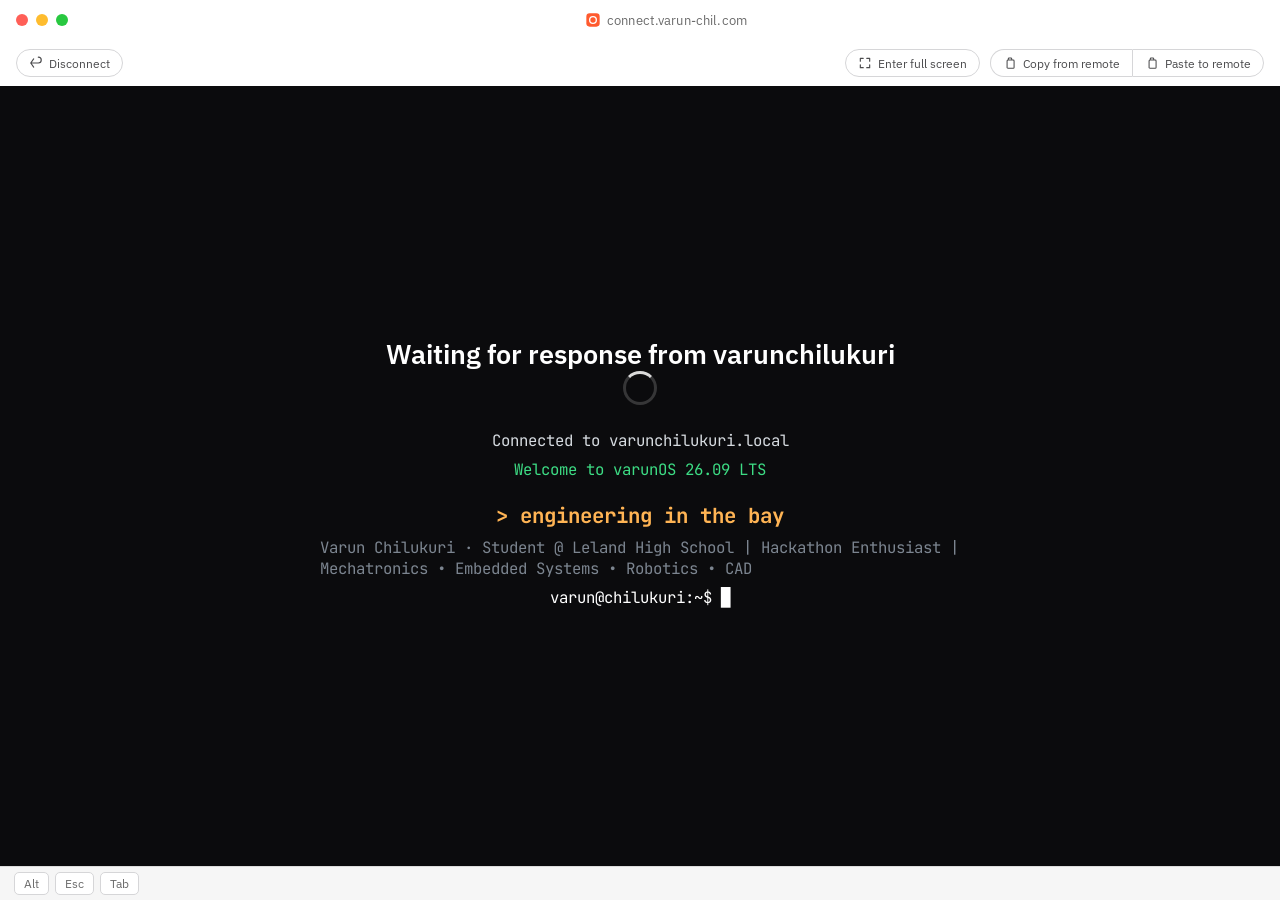
==== desktop/index.html @ 83b7037f "Scroll redesign: graphite + copper manual layout, spring-dot name field, heatmap, socials Keeps the " ====
<!DOCTYPE html>
<html lang="en">
<head>
<meta charset="UTF-8">
<meta name="viewport" content="width=device-width, initial-scale=1.0">
<title>Varun Chilukuri, Robotics &amp; Mechatronics Engineer</title>
<meta name="description" content="Varun Chilukuri is a student engineer at Leland High School and co-founder of Fetch, a 1st-place-winning mecanum robotics platform. Robotic arms, search-and-rescue hardware, and mechatronic systems built from scratch.">
<meta name="author" content="Varun Chilukuri">
<meta name="keywords" content="Varun Chilukuri, robotics, mechatronics, embedded systems, Fetch robot, Leland High School, hackathon, CAD, 3D printing">

<!-- Open Graph / social preview cards -->
<meta property="og:type" content="profile">
<meta property="og:title" content="Varun Chilukuri, Robotics & Mechatronics Engineer">
<meta property="og:description" content="Student engineer building robotic arms, search-and-rescue hardware, and mechatronic systems from scratch. Co-founder of Fetch, 1st Place Overall at CSI Hacks.">
<meta property="og:image" content="../images/fetch-1.jpg">
<meta name="twitter:card" content="summary_large_image">
<meta name="twitter:title" content="Varun Chilukuri, Robotics & Mechatronics Engineer">
<meta name="twitter:description" content="Student engineer building robotic arms, search-and-rescue hardware, and mechatronic systems from scratch.">
<meta name="twitter:image" content="../images/fetch-1.jpg">

<link rel="icon" type="image/png" sizes="32x32" href="../images/favicon-32.png">
<link rel="icon" type="image/png" sizes="512x512" href="../images/favicon-512.png">
<link rel="apple-touch-icon" sizes="180x180" href="../images/apple-touch-icon.png">
<link rel="preconnect" href="https://fonts.googleapis.com">
<link rel="preconnect" href="https://fonts.gstatic.com" crossorigin>
<link href="https://fonts.googleapis.com/css2?family=IBM+Plex+Sans:ital,wght@0,400;0,500;0,600;0,700;1,400&family=JetBrains+Mono:ital,wght@0,400;0,500;0,700;1,400&display=swap" rel="stylesheet">
<link rel="stylesheet" href="desktop.css?v=1">

<script type="application/ld+json">
{
  "@context": "https://schema.org",
  "@type": "Person",
  "name": "Varun Chilukuri",
  "alternateName": "vrun-systems26",
  "description": "Student engineer specializing in robotics, mechatronics, embedded systems, and 3D printing. Co-founder & Hardware Lead of Fetch, 1st Place Overall at CSI Hacks.",
  "affiliation": {
    "@type": "EducationalOrganization",
    "name": "Leland High School"
  },
  "jobTitle": "Student Engineer",
  "knowsAbout": ["Robotics", "Mechatronics", "Embedded Systems", "CAD", "3D Printing", "Electronics"],
  "address": {
    "@type": "PostalAddress",
    "addressLocality": "San Jose",
    "addressRegion": "CA",
    "addressCountry": "US"
  },
  "sameAs": [
    "https://github.com/vrun-systems26",
    "https://www.linkedin.com/in/varunchilukuri26/",
    "https://devpost.com/varunchilukuri7"
  ]
}
</script>
</head>
<body>

<!-- ============ BOOT: SCREEN-SHARE CONNECT SEQUENCE ============ -->
<div class="boot-screen" id="bootScreen" role="status" aria-live="polite">
  <div class="boot-chrome">
    <div class="boot-chrome-row">
      <span class="boot-traffic"><i class="boot-dot boot-dot-r"></i><i class="boot-dot boot-dot-y"></i><i class="boot-dot boot-dot-g"></i></span>
      <span class="boot-url"><svg class="boot-url-icon" viewBox="0 0 24 24" aria-hidden="true"><rect x="2" y="2" width="20" height="20" rx="5"></rect><circle cx="12" cy="12" r="5" fill="none" stroke="#fff" stroke-width="2"></circle></svg>connect.varun-chil.com</span>
    </div>
    <div class="boot-chrome-row boot-toolbar">
      <button type="button" class="boot-pill" tabindex="-1"><svg viewBox="0 0 24 24" aria-hidden="true"><path d="M8 5L3 12l5 7M3 12h13a5 5 0 000-10" fill="none" stroke-width="2" stroke-linecap="round" stroke-linejoin="round"></path></svg>Disconnect</button>
      <span class="boot-toolbar-spacer"></span>
      <button type="button" class="boot-pill" tabindex="-1"><svg viewBox="0 0 24 24" aria-hidden="true"><path d="M4 9V4h5M20 9V4h-5M4 15v5h5M20 15v5h-5" fill="none" stroke-width="2" stroke-linecap="round" stroke-linejoin="round"></path></svg>Enter full screen</button>
      <span class="boot-pill-group">
        <button type="button" class="boot-pill boot-pill-l" tabindex="-1"><svg viewBox="0 0 24 24" aria-hidden="true"><rect x="7" y="7" width="12" height="14" rx="1.5" fill="none" stroke-width="1.8"></rect><path d="M9 7V5a1.5 1.5 0 011.5-1.5h3A1.5 1.5 0 0115 5v2" fill="none" stroke-width="1.8"></path></svg>Copy from remote</button>
        <button type="button" class="boot-pill boot-pill-r" tabindex="-1"><svg viewBox="0 0 24 24" aria-hidden="true"><rect x="7" y="7" width="12" height="14" rx="1.5" fill="none" stroke-width="1.8"></rect><path d="M9 7V5a1.5 1.5 0 011.5-1.5h3A1.5 1.5 0 0115 5v2" fill="none" stroke-width="1.8"></path></svg>Paste to remote</button>
      </span>
    </div>
  </div>
  <div class="boot-body">
    <div class="boot-phase" id="bootPhase1">
      <p class="boot-waiting">Waiting for response from <span class="boot-host">varunchilukuri</span></p>
      <div class="boot-spinner" aria-hidden="true"></div>
    </div>
    <div class="boot-phase boot-motd" id="bootPhase2" hidden>
      <p class="motd-line">Connected to <span class="motd-host">varunchilukuri.local</span></p>
      <p class="motd-line">Welcome to <span class="motd-os">varunOS</span> 26.09 LTS</p>
      <p class="motd-line motd-gap">&gt; engineering in the bay</p>
      <p class="motd-line motd-byline">Varun Chilukuri &middot; Student @ Leland High School | Hackathon Enthusiast | Mechatronics &bull; Embedded Systems &bull; Robotics &bull; CAD</p>
      <p class="motd-line motd-cursor">varun@chilukuri:~$ <span class="motd-caret">&#9608;</span></p>
    </div>
  </div>
  <div class="boot-keybar" aria-hidden="true">
    <span class="boot-key">Alt</span><span class="boot-key">Esc</span><span class="boot-key">Tab</span>
  </div>
</div>

<svg width="0" height="0" style="position:absolute" aria-hidden="true">
  <defs>
    <linearGradient id="gradFolder" x1="0" y1="0" x2="0" y2="1">
      <stop offset="0" stop-color="#ffe27a"/>
      <stop offset="1" stop-color="#f6ac33"/>
    </linearGradient>
    <linearGradient id="gradFolderTab" x1="0" y1="0" x2="0" y2="1">
      <stop offset="0" stop-color="#ffce5c"/>
      <stop offset="1" stop-color="#e8a324"/>
    </linearGradient>
    <linearGradient id="gradFile" x1="0" y1="0" x2="0" y2="1">
      <stop offset="0" stop-color="#ffffff"/>
      <stop offset="1" stop-color="#dfe3e7"/>
    </linearGradient>
    <linearGradient id="gradTerm" x1="0" y1="0" x2="0" y2="1">
      <stop offset="0" stop-color="#3a3f47"/>
      <stop offset="1" stop-color="#181b20"/>
    </linearGradient>
    <linearGradient id="gradTrash" x1="0" y1="0" x2="0" y2="1">
      <stop offset="0" stop-color="#79c4ff"/>
      <stop offset="1" stop-color="#2f86d6"/>
    </linearGradient>
  </defs>
</svg>

<!-- ============ DESKTOP ============ -->
<div class="desktop" id="desktop" aria-hidden="true">
  <div class="wallpaper" aria-hidden="true">
    <div class="wp-sky"></div>
    <svg class="wp-skyline" viewBox="0 0 1600 400" preserveAspectRatio="xMidYMax slice" aria-hidden="true">
      <polygon points="0,400 0,300 40,300 40,260 70,260 70,310 120,310 120,240 150,240 150,300 200,300 200,220 240,220 240,290 300,290 300,180 260,180 260,140 300,140 300,120 340,120 340,180 380,180 380,300 430,300 430,250 470,250 470,300 520,300 520,200 560,200 560,300 620,300 620,160 650,160 650,120 680,120 680,160 710,160 710,300 760,300 760,270 800,270 800,300 850,300 850,150 880,150 880,110 910,110 910,150 940,150 940,300 1000,300 1000,240 1040,240 1040,300 1090,300 1090,190 1130,190 1130,300 1180,300 1180,260 1220,260 1220,300 1280,300 1280,200 1310,200 1310,140 1340,140 1340,200 1370,200 1370,300 1420,300 1420,270 1460,270 1460,300 1520,300 1520,220 1560,220 1560,300 1600,300 1600,400"></polygon>
      <circle class="wp-gear-hollow" cx="300" cy="150" r="26" fill="none" stroke-width="10"></circle>
      <circle class="wp-gear-hollow" cx="910" cy="130" r="18" fill="none" stroke-width="8"></circle>
    </svg>
    <div class="wp-sun"></div>
    <div class="wp-scanlines" aria-hidden="true"></div>
  </div>

  <div class="topbar">
    <button class="tb-start" type="button" aria-label="Menu">
      <svg viewBox="0 0 24 24" class="tb-start-icon" aria-hidden="true"><circle cx="12" cy="12" r="9" fill="none" stroke-width="2"></circle><circle cx="12" cy="12" r="3.2" fill="currentColor"></circle><line x1="12" y1="1" x2="12" y2="4.6"></line><line x1="12" y1="19.4" x2="12" y2="23"></line><line x1="1" y1="12" x2="4.6" y2="12"></line><line x1="19.4" y1="12" x2="23" y2="12"></line></svg>
      <span>varunOS</span>
    </button>
    <div class="tb-sep" aria-hidden="true"></div>
    <div class="tb-windows" id="tbWindows"></div>
    <div class="tb-tray">
      <span class="tray-vnc">VNC</span>
      <svg class="tray-icon" viewBox="0 0 24 24" aria-hidden="true"><path d="M12 20a1.6 1.6 0 100-3.2 1.6 1.6 0 000 3.2zM6.5 14a8 8 0 0111 0M3 10.2a13 13 0 0118 0" fill="none" stroke-width="1.8" stroke-linecap="round"></path></svg>
      <svg class="tray-icon" viewBox="0 0 24 24" aria-hidden="true"><path d="M6 15V9a6 6 0 0112 0v6M4 15h16l-1.4 5H5.4z" fill="none" stroke-width="1.6" stroke-linecap="round" stroke-linejoin="round"></path></svg>
      <span class="tray-clock" id="trayClock">00:00</span>
    </div>
  </div>

  <div class="desktop-icons">
    <button type="button" class="d-icon" data-trash>
      <span class="d-icon-glyph d-icon-trash" aria-hidden="true"><svg viewBox="0 0 40 40">
        <path d="M10 14h20l-1.6 20a2 2 0 01-2 1.8H13.6a2 2 0 01-2-1.8z" fill="url(#gradTrash)" stroke="#256bb0" stroke-width="1"></path>
        <path d="M8 10h24v3.2a1 1 0 01-1 1H9a1 1 0 01-1-1z" fill="#4fa3ea"></path>
        <path d="M16 8a2 2 0 012-2h4a2 2 0 012 2v2h-8z" fill="#4fa3ea"></path>
        <line x1="16" y1="19" x2="16" y2="30" stroke="#dff0ff" stroke-width="1.6" stroke-linecap="round"></line>
        <line x1="20" y1="19" x2="20" y2="30" stroke="#dff0ff" stroke-width="1.6" stroke-linecap="round"></line>
        <line x1="24" y1="19" x2="24" y2="30" stroke="#dff0ff" stroke-width="1.6" stroke-linecap="round"></line>
      </svg></span>
      <span class="d-icon-label">Trash</span>
    </button>
    <button type="button" class="d-icon" data-card="about">
      <span class="d-icon-glyph d-icon-file" aria-hidden="true"><svg viewBox="0 0 40 40">
        <path d="M8 2h16l8 8v26a2 2 0 01-2 2H8a2 2 0 01-2-2V4a2 2 0 012-2z" fill="url(#gradFile)" stroke="#b7bcc2" stroke-width="1"></path>
        <path d="M24 2v7a1 1 0 001 1h7" fill="none" stroke="#b7bcc2" stroke-width="1"></path>
        <line x1="12" y1="19" x2="28" y2="19" stroke="#9aa1a8" stroke-width="1.4"></line>
        <line x1="12" y1="24" x2="28" y2="24" stroke="#9aa1a8" stroke-width="1.4"></line>
        <line x1="12" y1="29" x2="22" y2="29" stroke="#9aa1a8" stroke-width="1.4"></line>
      </svg></span>
      <span class="d-icon-label">about.txt</span>
    </button>
    <button type="button" class="d-icon" data-card="fetch">
      <span class="d-icon-glyph d-icon-folder" aria-hidden="true"><svg viewBox="0 0 48 40">
        <path d="M2 10c0-1.1.9-2 2-2h11l3.2 3H44c1.1 0 2 .9 2 2v23c0 1.1-.9 2-2 2H4c-1.1 0-2-.9-2-2z" fill="url(#gradFolder)" stroke="#d99a1e" stroke-width="1"></path>
        <path d="M2 10c0-1.1.9-2 2-2h11l3.2 3H2z" fill="url(#gradFolderTab)"></path>
        <path d="M4 13h40v5H4z" fill="#fff" opacity="0.22"></path>
      </svg></span>
      <span class="d-icon-label">Fetch</span>
    </button>
    <button type="button" class="d-icon" data-card="street-sweeper">
      <span class="d-icon-glyph d-icon-folder" aria-hidden="true"><svg viewBox="0 0 48 40">
        <path d="M2 10c0-1.1.9-2 2-2h11l3.2 3H44c1.1 0 2 .9 2 2v23c0 1.1-.9 2-2 2H4c-1.1 0-2-.9-2-2z" fill="url(#gradFolder)" stroke="#d99a1e" stroke-width="1"></path>
        <path d="M2 10c0-1.1.9-2 2-2h11l3.2 3H2z" fill="url(#gradFolderTab)"></path>
        <path d="M4 13h40v5H4z" fill="#fff" opacity="0.22"></path>
      </svg></span>
      <span class="d-icon-label">Street_Sweeper</span>
    </button>
    <button type="button" class="d-icon" data-card="hope">
      <span class="d-icon-glyph d-icon-folder" aria-hidden="true"><svg viewBox="0 0 48 40">
        <path d="M2 10c0-1.1.9-2 2-2h11l3.2 3H44c1.1 0 2 .9 2 2v23c0 1.1-.9 2-2 2H4c-1.1 0-2-.9-2-2z" fill="url(#gradFolder)" stroke="#d99a1e" stroke-width="1"></path>
        <path d="M2 10c0-1.1.9-2 2-2h11l3.2 3H2z" fill="url(#gradFolderTab)"></path>
        <path d="M4 13h40v5H4z" fill="#fff" opacity="0.22"></path>
      </svg></span>
      <span class="d-icon-label">Hope</span>
    </button>
    <button type="button" class="d-icon" data-card="arm">
      <span class="d-icon-glyph d-icon-folder" aria-hidden="true"><svg viewBox="0 0 48 40">
        <path d="M2 10c0-1.1.9-2 2-2h11l3.2 3H44c1.1 0 2 .9 2 2v23c0 1.1-.9 2-2 2H4c-1.1 0-2-.9-2-2z" fill="url(#gradFolder)" stroke="#d99a1e" stroke-width="1"></path>
        <path d="M2 10c0-1.1.9-2 2-2h11l3.2 3H2z" fill="url(#gradFolderTab)"></path>
        <path d="M4 13h40v5H4z" fill="#fff" opacity="0.22"></path>
      </svg></span>
      <span class="d-icon-label">HocDiuTempusSumpsit</span>
    </button>
    <button type="button" class="d-icon" data-card="ceres">
      <span class="d-icon-glyph d-icon-folder" aria-hidden="true"><svg viewBox="0 0 48 40">
        <path d="M2 10c0-1.1.9-2 2-2h11l3.2 3H44c1.1 0 2 .9 2 2v23c0 1.1-.9 2-2 2H4c-1.1 0-2-.9-2-2z" fill="url(#gradFolder)" stroke="#d99a1e" stroke-width="1"></path>
        <path d="M2 10c0-1.1.9-2 2-2h11l3.2 3H2z" fill="url(#gradFolderTab)"></path>
        <path d="M4 13h40v5H4z" fill="#fff" opacity="0.22"></path>
      </svg></span>
      <span class="d-icon-label">Ceres</span>
    </button>
    <button type="button" class="d-icon" data-card="morebuilds">
      <span class="d-icon-glyph d-icon-folder" aria-hidden="true"><svg viewBox="0 0 48 40">
        <path d="M2 10c0-1.1.9-2 2-2h11l3.2 3H44c1.1 0 2 .9 2 2v23c0 1.1-.9 2-2 2H4c-1.1 0-2-.9-2-2z" fill="url(#gradFolder)" stroke="#d99a1e" stroke-width="1"></path>
        <path d="M2 10c0-1.1.9-2 2-2h11l3.2 3H2z" fill="url(#gradFolderTab)"></path>
        <path d="M4 13h40v5H4z" fill="#fff" opacity="0.22"></path>
      </svg></span>
      <span class="d-icon-label">more_builds</span>
    </button>
    <button type="button" class="d-icon" data-card="skills">
      <span class="d-icon-glyph d-icon-cfg" aria-hidden="true"><svg viewBox="0 0 40 40">
        <path d="M8 2h16l8 8v26a2 2 0 01-2 2H8a2 2 0 01-2-2V4a2 2 0 012-2z" fill="url(#gradFile)" stroke="#b7bcc2" stroke-width="1"></path>
        <path d="M24 2v7a1 1 0 001 1h7" fill="none" stroke="#b7bcc2" stroke-width="1"></path>
        <circle cx="20" cy="24" r="6" fill="none" stroke="#2fa7e0" stroke-width="1.6"></circle>
        <circle cx="20" cy="24" r="2" fill="#2fa7e0"></circle>
        <path d="M20 15.5v2M20 30.5v2M11.5 24h2M26.5 24h2M14.4 17.9l1.4 1.4M24.2 27.7l1.4 1.4M14.4 30.1l1.4-1.4M24.2 20.3l1.4-1.4" stroke="#2fa7e0" stroke-width="1.4" stroke-linecap="round"></path>
      </svg></span>
      <span class="d-icon-label">skills.cfg</span>
    </button>
    <button type="button" class="d-icon" data-card="awards">
      <span class="d-icon-glyph d-icon-log" aria-hidden="true"><svg viewBox="0 0 40 40">
        <path d="M8 2h16l8 8v26a2 2 0 01-2 2H8a2 2 0 01-2-2V4a2 2 0 012-2z" fill="url(#gradFile)" stroke="#b7bcc2" stroke-width="1"></path>
        <path d="M24 2v7a1 1 0 001 1h7" fill="none" stroke="#b7bcc2" stroke-width="1"></path>
        <line x1="12" y1="17" x2="26" y2="17" stroke="#9aa1a8" stroke-width="1.3"></line>
        <path d="M12 24l3 3 6-7" fill="none" stroke="#2fb573" stroke-width="1.8" stroke-linecap="round" stroke-linejoin="round"></path>
        <line x1="12" y1="32" x2="24" y2="32" stroke="#9aa1a8" stroke-width="1.3"></line>
      </svg></span>
      <span class="d-icon-label">awards.log</span>
    </button>
    <button type="button" class="d-icon" data-card="contact">
      <span class="d-icon-glyph d-icon-term" aria-hidden="true"><svg viewBox="0 0 40 40">
        <rect x="2" y="4" width="36" height="30" rx="3" fill="url(#gradTerm)" stroke="#0c0e11" stroke-width="1"></rect>
        <path d="M8 14l6 5-6 5" fill="none" stroke="#3ddc84" stroke-width="2" stroke-linecap="round" stroke-linejoin="round"></path>
        <line x1="18" y1="24" x2="28" y2="24" stroke="#d6dbe0" stroke-width="2" stroke-linecap="round"></line>
        <rect x="2" y="4" width="36" height="7" rx="3" fill="#fff" opacity="0.08"></rect>
      </svg></span>
      <span class="d-icon-label">contact.sh</span>
    </button>
  </div>

  <div class="desktop-widget" aria-hidden="true">
    <div class="widget-titlebar">quick_facts.txt</div>
    <div class="widget-body">
      <p class="widget-name">Varun Chilukuri</p>
      <p class="widget-line">&#9656; 1st Place Overall, CSI Hacks</p>
      <p class="widget-line">&#9656; 2nd Place, Berkeley Robotics Hackathon</p>
      <p class="widget-line">&#9656; Co-Founder &amp; Hardware Lead, Fetch</p>
      <p class="widget-line widget-dim">Leland High School &middot; Mechatronics &amp; Robotics</p>
    </div>
  </div>

</div>

<!-- ============ WINDOWS ============ -->
<div class="card win-terminal" data-card="about">
  <div class="win-titlebar">
    <span class="win-tb-icon">&gt;_</span>
    <span class="win-tb-name">about.txt — Text Editor</span>
    <span class="win-tb-nav">
      <button type="button" class="win-nav-btn" data-nav="prev" aria-label="Previous file">&#8249;</button>
      <button type="button" class="win-nav-btn" data-nav="next" aria-label="Next file">&#8250;</button>
    </span>
    <span class="win-tb-btns"><button type="button" class="win-btn win-min" tabindex="-1"></button><button type="button" class="win-btn win-max" data-maximize tabindex="-1"></button><button class="win-btn win-close" data-close aria-label="Close"></button></span>
  </div>
  <section class="win-body section about">
    <div class="win-linebar" aria-hidden="true"></div>
    <div class="win-content">
      <div class="section-head">
        <span class="section-num">part_01</span>
        <h2>about.txt</h2>
      </div>
      <div class="about-grid">
        <div class="about-copy">
          <p class="lede">Hi, I'm Varun. I'm a high school student passionate about <strong>mechatronics, autonomous robotics, and embedded systems</strong>.</p>
          <p>I enjoy building working prototypes utilizing CAD, 3D printing, and electrical systems. Currently building personal robotics projects, competing in hackathons, and documenting all my work on GitHub. I also use Raspberry Pis, Arduino, Python, Flask, BLE, and bash when a project needs them.</p>
          <p>Interested in autonomous navigation, computer vision, and building robots that solve real-world problems while designing fun hardware systems with various mechanical actuators.</p>
          <div class="about-footer">
            <div class="about-fact">
              <span class="fact-label">Currently</span>
              <span>Leland High School</span>
            </div>
            <div class="about-fact">
              <span class="fact-label">Previously</span>
              <span>Bret Harte Middle School</span>
            </div>
          </div>
        </div>
      </div>
    </div>
  </section>
</div>

<!-- ============ FETCH ============ -->
<div class="card win-files" data-card="fetch">
  <div class="win-titlebar">
    <span class="win-tb-icon">&#128193;</span>
    <span class="win-tb-name">Fetch — File Manager</span>
    <span class="win-tb-nav">
      <button type="button" class="win-nav-btn" data-nav="prev" aria-label="Previous file">&#8249;</button>
      <button type="button" class="win-nav-btn" data-nav="next" aria-label="Next file">&#8250;</button>
    </span>
    <span class="win-tb-btns"><button type="button" class="win-btn win-min" tabindex="-1"></button><button type="button" class="win-btn win-max" data-maximize tabindex="-1"></button><button class="win-btn win-close" data-close aria-label="Close"></button></span>
  </div>
  <section class="win-body section projects">
    <div class="win-content">
      <div class="section-head">
        <span class="section-num">part_02</span>
        <h2>Fetch/</h2>
      </div>

      <article class="project-card flagship">
        <div class="project-media gallery-3">
          <img src="../images/fetch-1.jpg" alt="Fetch, a mecanum-drive robot with a trash-can body, on a tile floor">
          <img src="../images/fetch-2.jpg" alt="Fetch mecanum robot, side angle showing the yellow mecanum wheels and wiring">
          <img src="../images/fetch-3.jpg" alt="Fetch mecanum robot, front view with ultrasonic sensors and camera visible">
        </div>
        <div class="project-body">
          <div class="project-kicker">
            <span class="badge badge-win">1ST PLACE OVERALL · CSI HACKS · 82+ TEAMS</span>
          </div>
          <h3>Fetch</h3>
          <p class="project-role">Co-Founder &amp; Hardware Lead, mechanical + electrical, roughly half the stack</p>
          <p>Fetch is a robot that carries a trash can around a gallery and comes when you call it. You drive it around a room once and name each stop, and after that it just goes there on its own. It uses AprilTags and QR codes instead of lidar or a stored map, plus an ultrasonic e-stop so it doesn't run into anyone. Visitors call it by pointing their phone at the AprilTag next to them. Built this with my co-founder Rishith in about eight hours: he did the app and routing, I did the CAD, electronics, and hardware.</p>
          <ul class="spec-list">
            <li><span>Compute</span> Raspberry Pi 4 + Arduino Uno R4</li>
            <li><span>Drive</span> 4× NEMA 17, mecanum wheels</li>
            <li><span>Localization</span> AprilTags + QR destinations</li>
            <li><span>Safety</span> Ultrasonic e-stop</li>
          </ul>
          <div class="skill-tags">
            <span class="skill-tag">Mecanum Kinematics</span>
            <span class="skill-tag">AprilTag Localization</span>
            <span class="skill-tag">CAD Design</span>
            <span class="skill-tag">Embedded Electronics</span>
            <span class="skill-tag">Raspberry Pi</span>
            <span class="skill-tag">Arduino Uno R4</span>
            <span class="skill-tag">Hardware Integration</span>
          </div>
          <div class="project-links">
            <a href="https://github.com/vrun-systems26/Fetch-CSI-Hacks" target="_blank" rel="noopener">GitHub ↗</a>
            <a href="https://devpost.com/varunchilukuri7" target="_blank" rel="noopener">Devpost ↗</a>
          </div>
        </div>
      </article>
    </div>
  </section>
</div>

<!-- ============ STREET SWEEPER ============ -->
<div class="card win-files" data-card="street-sweeper">
  <div class="win-titlebar">
    <span class="win-tb-icon">&#128193;</span>
    <span class="win-tb-name">Street_Sweeper — File Manager</span>
    <span class="win-tb-nav">
      <button type="button" class="win-nav-btn" data-nav="prev" aria-label="Previous file">&#8249;</button>
      <button type="button" class="win-nav-btn" data-nav="next" aria-label="Next file">&#8250;</button>
    </span>
    <span class="win-tb-btns"><button type="button" class="win-btn win-min" tabindex="-1"></button><button type="button" class="win-btn win-max" data-maximize tabindex="-1"></button><button class="win-btn win-close" data-close aria-label="Close"></button></span>
  </div>
  <section class="win-body section projects">
    <div class="win-content">
      <div class="section-head">
        <span class="section-num">part_03</span>
        <h2>Street_Sweeper/</h2>
      </div>

      <article class="project-card flagship">
        <div class="project-media gallery-4">
          <img src="../images/street-sweeper-1.jpg" alt="Street Sweeper robot with a phone mounted as its display/camera">
          <img src="../images/street-sweeper-2.jpg" alt="Street Sweeper electronics close-up, ESP32 and wiring visible">
          <img src="../images/street-sweeper-3.jpg" alt="Street Sweeper robot, front view showing the two-wheel drivetrain">
          <img src="../images/street-sweeper-ui.jpg" alt="Street Sweeper web app, Play, How to Play, and Leaderboard screen">
        </div>
        <div class="project-body">
          <div class="project-kicker">
            <span class="badge badge-win">2ND PLACE · INTERACTIVE LEARNING TRACK · MILPITAS HACKS</span>
          </div>
          <h3>Street Sweeper</h3>
          <p class="project-role">Team build (4 people), hardware &amp; electronics</p>
          <p>A trash-collection robot on a two-wheel drivetrain, with a camera-guided intake driven by an ESP32 and an L298N motor driver. The part that actually won our track: you type in commands and the robot runs them while it's out collecting trash, so it doubles as a coding lesson. Built this with a team of four at Milpitas Hacks, splitting up the mechanical build, the wiring, and the intake mechanism, and got the whole thing demo-ready in time for judging.</p>
          <ul class="spec-list">
            <li><span>Compute</span> ESP32</li>
            <li><span>Drive</span> L298N, two-wheel drivetrain</li>
            <li><span>Vision</span> Camera-guided intake mechanism</li>
            <li><span>Track win</span> Command-driven coding lesson while collecting trash</li>
          </ul>
          <div class="skill-tags">
            <span class="skill-tag">ESP32</span>
            <span class="skill-tag">Motor Drivers (L298N)</span>
            <span class="skill-tag">Computer Vision</span>
            <span class="skill-tag">Command Parsing</span>
            <span class="skill-tag">Mechanical Assembly</span>
            <span class="skill-tag">Team Collaboration</span>
          </div>
          <div class="project-links">
            <a href="https://github.com/vrun-systems26/Street-Sweeper-Milpitas-Hacks" target="_blank" rel="noopener">GitHub ↗</a>
          </div>
        </div>
      </article>
    </div>
  </section>
</div>

<!-- ============ HOPE ============ -->
<div class="card win-files" data-card="hope">
  <div class="win-titlebar">
    <span class="win-tb-icon">&#128193;</span>
    <span class="win-tb-name">Hope — File Manager</span>
    <span class="win-tb-nav">
      <button type="button" class="win-nav-btn" data-nav="prev" aria-label="Previous file">&#8249;</button>
      <button type="button" class="win-nav-btn" data-nav="next" aria-label="Next file">&#8250;</button>
    </span>
    <span class="win-tb-btns"><button type="button" class="win-btn win-min" tabindex="-1"></button><button type="button" class="win-btn win-max" data-maximize tabindex="-1"></button><button class="win-btn win-close" data-close aria-label="Close"></button></span>
  </div>
  <section class="win-body section projects">
    <div class="win-content">
      <div class="section-head">
        <span class="section-num">part_04</span>
        <h2>Hope/</h2>
      </div>

      <article class="project-card flagship">
        <div class="project-media">
          <img src="../images/hope-rail.jpg" alt="Hope's V-slot rail assembly with NEMA17 stepper, carriage, and TB6600 driver electronics">
          <img src="../images/hope-workbench.jpg" alt="Hope's rail assembly on the workbench, wired to the microstepping driver mid-build">
        </div>
        <div class="project-body">
          <div class="project-kicker">
            <span class="badge">IN PROGRESS · SEARCH &amp; RESCUE</span>
          </div>
          <h3>Hope <span class="subname">(Rail-Mounted Rubble Scanner)</span></h3>
          <p class="project-role">Building with Rishith and one more teammate, in progress</p>
          <p>A rail-mounted scanner for search-and-rescue. Basically: a 24GHz mmWave radar can tell if something's moving or just sitting there, but it has no idea where. So instead of hunting for a fancier sensor, we just move a cheap one. A NEMA17 stepper drags it down a 400mm V-slot rail on a GT2 belt, stopping every so often to take a reading, which adds up to a full scan across a rubble pile. A Raspberry Pi runs the whole thing and serves a Flask page over its own WiFi so you can watch results come in live, color-coded.</p>
          <ul class="spec-list">
            <li><span>Sensing</span> 24GHz mmWave radar + webcam + laser marker</li>
            <li><span>Motion</span> NEMA17 + GT2 belt, 400mm V-slot rail</li>
            <li><span>Software</span> Pi control loop + Flask web GUI, live UART parsing</li>
            <li><span>Scope</span> Detects motion/presence, not vital signs (a triage tool)</li>
          </ul>
          <div class="skill-tags">
            <span class="skill-tag">mmWave Radar</span>
            <span class="skill-tag">UART Frame Parsing</span>
            <span class="skill-tag">Stepper Motor Control</span>
            <span class="skill-tag">Raspberry Pi</span>
            <span class="skill-tag">Flask</span>
            <span class="skill-tag">GT2 Belt Drive Design</span>
            <span class="skill-tag">V-Slot Rail Assembly</span>
          </div>
        </div>
      </article>
    </div>
  </section>
</div>

<!-- ============ HOCDIUTEMPUSSUMPSIT ============ -->
<div class="card win-files" data-card="arm">
  <div class="win-titlebar">
    <span class="win-tb-icon">&#128193;</span>
    <span class="win-tb-name">HocDiuTempusSumpsit — File Manager</span>
    <span class="win-tb-nav">
      <button type="button" class="win-nav-btn" data-nav="prev" aria-label="Previous file">&#8249;</button>
      <button type="button" class="win-nav-btn" data-nav="next" aria-label="Next file">&#8250;</button>
    </span>
    <span class="win-tb-btns"><button type="button" class="win-btn win-min" tabindex="-1"></button><button type="button" class="win-btn win-max" data-maximize tabindex="-1"></button><button class="win-btn win-close" data-close aria-label="Close"></button></span>
  </div>
  <section class="win-body section projects">
    <div class="win-content">
      <div class="section-head">
        <span class="section-num">part_05</span>
        <h2>HocDiuTempusSumpsit/</h2>
      </div>

      <article class="project-card flagship">
        <div class="project-media gallery-3">
          <img src="../images/arm-2.jpg" alt="HocDiuTempusSumpsit robotic arm, full build with wireless remote controller">
          <img src="../images/arm-1.jpg" alt="HocDiuTempusSumpsit gripper close-up, helical-gear fingers open">
          <img src="../images/arm-3.jpg" alt="HocDiuTempusSumpsit arm extended, gripper and linkage visible">
        </div>
        <div class="project-body">
          <div class="project-kicker">
            <span class="badge">3D-PRINTED · BLUETOOTH CONTROLLED</span>
          </div>
          <h3>HocDiuTempusSumpsit <span class="subname">(Bluetooth Robotic Arm)</span></h3>
          <p class="project-role">Solo build</p>
          <p>A 3D-printed, Bluetooth-controlled 4-bar linkage arm with three axes of rotation, a wireless remote, and a three-finger helical-gear gripper for grasping circular objects. Driven by a PCA9685 servo controller over two ESP-WROOM-32s. The elbow joint originally couldn't hold the wrist and gripper's weight, so I reworked the joint geometry and leverage instead of just using a bigger servo.</p>
          <ul class="spec-list">
            <li><span>Control</span> ESP-WROOM-32 + PCA9685 + BLE</li>
            <li><span>Servos</span> MG996R, SG90, Spektrum A330</li>
            <li><span>Mechanism</span> 4-bar linkage, three-finger helical-gear gripper</li>
          </ul>
          <div class="skill-tags">
            <span class="skill-tag">4-Bar Linkage Design</span>
            <span class="skill-tag">Gear Design</span>
            <span class="skill-tag">PCA9685 Servo Control</span>
            <span class="skill-tag">Bluetooth / BLE</span>
            <span class="skill-tag">3D Printing</span>
            <span class="skill-tag">Torque &amp; Leverage Analysis</span>
          </div>
          <div class="project-links">
            <a href="https://github.com/vrun-systems26/Bluetooth-Robotic-Arm" target="_blank" rel="noopener">GitHub ↗</a>
          </div>
        </div>
      </article>
    </div>
  </section>
</div>

<!-- ============ CERES ============ -->
<div class="card win-files" data-card="ceres">
  <div class="win-titlebar">
    <span class="win-tb-icon">&#128193;</span>
    <span class="win-tb-name">Ceres — File Manager</span>
    <span class="win-tb-nav">
      <button type="button" class="win-nav-btn" data-nav="prev" aria-label="Previous file">&#8249;</button>
      <button type="button" class="win-nav-btn" data-nav="next" aria-label="Next file">&#8250;</button>
    </span>
    <span class="win-tb-btns"><button type="button" class="win-btn win-min" tabindex="-1"></button><button type="button" class="win-btn win-max" data-maximize tabindex="-1"></button><button class="win-btn win-close" data-close aria-label="Close"></button></span>
  </div>
  <section class="win-body section projects">
    <div class="win-content">
      <div class="section-head">
        <span class="section-num">part_06</span>
        <h2>Ceres/</h2>
      </div>

      <article class="project-card flagship">
        <div class="project-media gallery-3">
          <img src="../images/ceres-1.jpg" alt="Ceres agriculture robot, full four-wheel chassis with pan-tilt camera mount">
          <img src="../images/ceres-2.jpg" alt="Ceres electronics close-up, servo turret, wiring, and motor driver board">
          <img src="../images/ceres-3.jpg" alt="Ceres VLM leaf-detection screen, bounding box drawn around a diseased leaf">
        </div>
        <div class="project-body">
          <div class="project-kicker">
            <span class="badge badge-win">2ND PLACE · OPEN HARDWARE TRACK · BERKELEY ROBOTICS HACKATHON · 80+ TEAMS</span>
          </div>
          <h3>Ceres</h3>
          <p class="project-role">Co-Founder &amp; Hardware Lead; Rishith led the software</p>
          <p>Ceres is an agriculture robot built to make crop monitoring affordable, since most agriculture robots are expensive and complicated to run. It drives itself through rows of plants and points a pan-tilt camera at the leaves, running a VLM we trained ourselves to spot parasites and diseased leaves and report them back. A rack-and-pinion arm lowers an Adafruit STEMMA soil sensor into the ground at each stop to read moisture, temperature, and soil quality. Built this with my co-founder Rishith in about seven hours: I did the hardware, he did the software, and when our SD card corrupted mid-build we kept the whole thing alive by flashing a USB stick with Pi Imager and running off that instead.</p>
          <ul class="spec-list">
            <li><span>Compute</span> Raspberry Pi 4 + Arduino Mega</li>
            <li><span>Drive</span> 4× DC motors, 4-wheel drivetrain, dual L298N drivers</li>
            <li><span>Vision</span> Custom-trained VLM for leaf disease &amp; parasite detection</li>
            <li><span>Soil</span> Adafruit STEMMA soil sensor on a rack-and-pinion (MG90S) insertion arm</li>
            <li><span>Camera turret</span> 2× MG996R pan-tilt</li>
          </ul>
          <div class="skill-tags">
            <span class="skill-tag">Custom-Trained VLM</span>
            <span class="skill-tag">Soil Sensor Integration</span>
            <span class="skill-tag">Rack &amp; Pinion Mechanism</span>
            <span class="skill-tag">Pan-Tilt Camera Control</span>
            <span class="skill-tag">DC Motor Drivetrain</span>
            <span class="skill-tag">Raspberry Pi 4</span>
            <span class="skill-tag">Arduino Mega</span>
          </div>
          <div class="project-links">
            <a href="https://github.com/vrun-systems26/Ceres/tree/master" target="_blank" rel="noopener">GitHub ↗</a>
            <a href="https://www.youtube.com/watch?v=oX8thTSngGY" target="_blank" rel="noopener">Demo ↗</a>
          </div>
        </div>
      </article>
    </div>
  </section>
</div>

<!-- ============ MORE BUILDS ============ -->
<div class="card win-files" data-card="morebuilds">
  <div class="win-titlebar">
    <span class="win-tb-icon">&#128193;</span>
    <span class="win-tb-name">more_builds — File Manager</span>
    <span class="win-tb-nav">
      <button type="button" class="win-nav-btn" data-nav="prev" aria-label="Previous file">&#8249;</button>
      <button type="button" class="win-nav-btn" data-nav="next" aria-label="Next file">&#8250;</button>
    </span>
    <span class="win-tb-btns"><button type="button" class="win-btn win-min" tabindex="-1"></button><button type="button" class="win-btn win-max" data-maximize tabindex="-1"></button><button class="win-btn win-close" data-close aria-label="Close"></button></span>
  </div>
  <section class="win-body section projects">
    <div class="win-content">
      <div class="section-head">
        <span class="section-num">part_07</span>
        <h2>more_builds/</h2>
      </div>
      <p class="section-intro small">More of my projects.</p>

      <div class="project-grid">
        <!-- ECLIPSE LAMP -->
        <article class="mini-card">
          <div class="mini-media-pair">
            <img src="../images/eclipse-lamp-device.jpg" alt="The Eclipse Lamp internals, Raspberry Pi, gears, and 3D-printed shutter housing">
            <img src="../images/eclipse-lamp-feed.jpg" alt="The Eclipse Lamp live feed and Telegram alerts showing person detection">
          </div>
          <div class="mini-body">
            <span class="badge small">COVERT HARDWARE</span>
            <h4>The Eclipse Lamp</h4>
            <p>Looks like a normal lamp. Inside, a motorized shutter cycles open every few seconds while the camera sweeps the room; AI checks each look for a person, locks onto them, and pushes a real-time alert to your phone.</p>
            <div class="skill-tags">
              <span class="skill-tag">AI Person Detection</span>
              <span class="skill-tag">Motorized Shutter Mechanism</span>
              <span class="skill-tag">Pan Camera Control</span>
              <span class="skill-tag">Real-Time Alerts</span>
            </div>
            <a href="https://github.com/vrun-systems26/The-Eclipse-Lamp" target="_blank" rel="noopener" class="mini-link">GitHub ↗</a>
          </div>
        </article>

        <!-- MAGLIFT -->
        <article class="mini-card">
          <img src="../images/maglift.jpg" alt="MagLift science fair presentation board with the magnetic crane prototype">
          <div class="mini-body">
            <span class="badge badge-win small">2ND PLACE · LELAND SCIENCE FAIR</span>
            <h4>MagLift</h4>
            <p>An aluminum prototype demonstrating how magnetic cranes work. One motor raises and lowers the magnet, a second rotates the crane, steered by a joystick and two touch pads. Designed, built, and coded solo.</p>
            <div class="skill-tags">
              <span class="skill-tag">Arduino Uno</span>
              <span class="skill-tag">Stepper Motor Control</span>
              <span class="skill-tag">DC Motor Control</span>
              <span class="skill-tag">Joystick Interfacing</span>
              <span class="skill-tag">Solo Prototyping</span>
            </div>
          </div>
        </article>

        <!-- ADVANCED ARM CONCEPT -->
        <article class="mini-card">
          <img src="../images/mars61.jpg" alt="MARS-61 herringbone gear reduction prototype next to its NEMA17 drive motor">
          <div class="mini-body">
            <span class="badge small">CONCEPT · ON HOLD</span>
            <h4>MARS-61 <span class="subname">(Advanced Robotic Arm)</span></h4>
            <p>Dual NEMA 17 shoulder, a differential wrist, and a custom 5:17 herringbone gear reduction at the base, with cycloidal drives and planetary gearboxes on the research list. On hold for now, but not forgotten.</p>
            <div class="skill-tags">
              <span class="skill-tag">Herringbone Gear Design</span>
              <span class="skill-tag">Differential Mechanisms</span>
              <span class="skill-tag">Dual-Motor Coordination</span>
              <span class="skill-tag">Gear Ratio Analysis</span>
            </div>
          </div>
        </article>

        <!-- GAMING MOUSE -->
        <article class="mini-card">
          <img src="../images/gaming-mouse.jpg" alt="Custom gaming mouse CAD model, hex-vented shell with side buttons">
          <div class="mini-body">
            <span class="badge small">BUILT FROM SCRATCH</span>
            <h4>Custom Gaming Mouse</h4>
            <p>A mouse built from scratch around a Seeed XIAO ESP32-S3, with a PixArt PMW optical sensor for cursor tracking, a rotary encoder for the scroll wheel, and a 3.7V LiPo, plus arrow keys and a spacebar built into the shell on top of normal mouse features. Some parts scavenged from other mice.</p>
            <div class="skill-tags">
              <span class="skill-tag">ESP32-S3</span>
              <span class="skill-tag">Optical Sensor Integration</span>
              <span class="skill-tag">Rotary Encoder</span>
              <span class="skill-tag">LiPo Power Management</span>
              <span class="skill-tag">Enclosure Design</span>
              <span class="skill-tag">Firmware Programming</span>
            </div>
            <a href="https://github.com/vrun-systems26/Custom-Gaming-Mouse" target="_blank" rel="noopener" class="mini-link">GitHub ↗</a>
          </div>
        </article>
      </div>
    </div>
  </section>
</div>

<!-- ============ SKILLS ============ -->
<div class="card win-terminal" data-card="skills">
  <div class="win-titlebar">
    <span class="win-tb-icon">&gt;_</span>
    <span class="win-tb-name">skills.cfg — Text Editor</span>
    <span class="win-tb-nav">
      <button type="button" class="win-nav-btn" data-nav="prev" aria-label="Previous file">&#8249;</button>
      <button type="button" class="win-nav-btn" data-nav="next" aria-label="Next file">&#8250;</button>
    </span>
    <span class="win-tb-btns"><button type="button" class="win-btn win-min" tabindex="-1"></button><button type="button" class="win-btn win-max" data-maximize tabindex="-1"></button><button class="win-btn win-close" data-close aria-label="Close"></button></span>
  </div>
  <section class="win-body section hardware">
    <div class="win-linebar" aria-hidden="true"></div>
    <div class="win-content">
      <div class="section-head">
        <span class="section-num">part_08</span>
        <h2>skills.cfg</h2>
      </div>
      <p class="section-intro">A few things I've worked with.</p>

      <div class="skills-rows">
        <div class="skills-row"><span>Microcontrollers</span></div>
        <div class="skills-row"><span>Motors</span></div>
        <div class="skills-row"><span>Sensors</span></div>
        <div class="skills-row"><span>Drivers &amp; controllers</span></div>
        <div class="skills-row"><span>Power</span></div>
        <div class="skills-row"><span>CAD &amp; fabrication</span></div>
        <div class="skills-row"><span>Mechanisms</span></div>
        <div class="skills-row"><span>Software</span></div>
        <div class="skills-row"><span>PCB design &amp; soldering</span></div>
        <div class="skills-row"><span>Hand &amp; power tools</span></div>
        <div class="skills-row"><span>Version control (Git)</span></div>
        <div class="skills-row"><span>Test &amp; measurement</span></div>
      </div>
    </div>
  </section>
</div>

<!-- ============ AWARDS ============ -->
<div class="card win-terminal" data-card="awards">
  <div class="win-titlebar">
    <span class="win-tb-icon">&gt;_</span>
    <span class="win-tb-name">awards.log — tail -f</span>
    <span class="win-tb-nav">
      <button type="button" class="win-nav-btn" data-nav="prev" aria-label="Previous file">&#8249;</button>
      <button type="button" class="win-nav-btn" data-nav="next" aria-label="Next file">&#8250;</button>
    </span>
    <span class="win-tb-btns"><button type="button" class="win-btn win-min" tabindex="-1"></button><button type="button" class="win-btn win-max" data-maximize tabindex="-1"></button><button class="win-btn win-close" data-close aria-label="Close"></button></span>
  </div>
  <section class="win-body section awards">
    <div class="win-linebar" aria-hidden="true"></div>
    <div class="win-content">
      <div class="section-head">
        <span class="section-num">part_09</span>
        <h2>awards.log</h2>
      </div>
      <p class="section-intro">The ones I'm most proud of.</p>

      <div class="award-list">
        <div class="award-row">
          <span class="award-mark">01</span>
          <div>
            <h4>1st Place Overall · CSI Hacks (82+ Teams)</h4>
            <p>For <strong>Fetch</strong>, co-founded and co-built as hardware lead. Designed, printed, wired, and demoed inside an 8-hour build window.</p>
          </div>
        </div>
        <div class="award-row">
          <span class="award-mark">02</span>
          <div>
            <h4>2nd Place, Interactive Learning Track · Milpitas Hacks (220+ Participants)</h4>
            <p>For <strong>Street Sweeper</strong>, a trash-collection robot that doubles as a coding lesson for whoever's driving it.</p>
          </div>
        </div>
        <div class="award-row">
          <span class="award-mark">03</span>
          <div>
            <h4>2nd Place · Leland High School Science Fair (30+ Submissions)</h4>
            <p>For <strong>MagLift</strong>, a working magnetic crane prototype. Designed, built, and coded solo.</p>
          </div>
        </div>
        <div class="award-row">
          <span class="award-mark">04</span>
          <div>
            <h4>2nd Place, Open Hardware Track · Berkeley Robotics Hackathon (80+ Teams)</h4>
            <p>For <strong>Ceres</strong>, co-founded and co-built as hardware lead. Designed, printed, wired, and demoed inside a 7-hour build window, against 80 teams of college students from Berkeley, UCLA, and Stanford — we were the only high schoolers there.</p>
          </div>
        </div>
      </div>
    </div>
  </section>
</div>

<!-- ============ CONTACT ============ -->
<div class="card win-terminal" data-card="contact">
  <div class="win-titlebar">
    <span class="win-tb-icon">&gt;_</span>
    <span class="win-tb-name">contact.sh — bash</span>
    <span class="win-tb-nav">
      <button type="button" class="win-nav-btn" data-nav="prev" aria-label="Previous file">&#8249;</button>
      <button type="button" class="win-nav-btn" data-nav="next" aria-label="Next file">&#8250;</button>
    </span>
    <span class="win-tb-btns"><button type="button" class="win-btn win-min" tabindex="-1"></button><button type="button" class="win-btn win-max" data-maximize tabindex="-1"></button><button class="win-btn win-close" data-close aria-label="Close"></button></span>
  </div>
  <section class="win-body section contact">
    <div class="win-linebar" aria-hidden="true"></div>
    <div class="win-content">
      <p class="term-prompt">varun@chilukuri:~$ ./contact.sh</p>
      <div class="contact-inner">
        <span class="section-num">part_10</span>
        <h2>Let's build something.</h2>
        <p class="contact-subtitle">Reach out, or check out what I've been working on.</p>
        <a href="mailto:varunchilukuri7@gmail.com" class="contact-email">varunchilukuri7@gmail.com</a>
        <div class="contact-links">
          <a href="https://github.com/vrun-systems26" target="_blank" rel="noopener">GitHub ↗</a>
          <a href="https://www.linkedin.com/in/varunchilukuri26/" target="_blank" rel="noopener">LinkedIn ↗</a>
          <a href="https://devpost.com/varunchilukuri7" target="_blank" rel="noopener">Devpost ↗</a>
        </div>
        <div class="card-footer-note">
          <p>© <span class="js-year"></span> Varun Chilukuri</p>
          <p>pro tip: keep capacitors away from wall sockets</p>
        </div>
      </div>
      <p class="term-prompt term-cursor">varun@chilukuri:~$ <span class="motd-caret">&#9608;</span></p>
    </div>
  </section>
</div>

<script src="desktop.js?v=1"></script>
</body>
</html>
---- desktop/desktop.css ----
/* =====================================================================
   varunOS — a simulated Raspberry Pi desktop (PIXEL-style) portfolio
   ===================================================================== */

:root {
  --panel: #e7e9ea;
  --panel-edge: #c7cacc;
  --panel-text: #23272b;
  --panel-text-dim: #5b6166;
  --win-chrome: #eceeef;
  --win-chrome-edge: #b9bcbe;
  --win-bg: #fbfbfb;
  --win-text: #22262a;
  --win-text-dim: #5a6066;
  --accent: #ff5a2e;
  --accent-2: #2fa7e0;
  --accent-green: #2fb573;
  --folder: #f4b93c;
  --folder-dark: #d99a1e;
  --trash-blue: #3b8fd4;
  --link: #1f6fb2;
  --term-bg: #14181f;
  --term-bg-2: #0e1116;
  --term-text: #d6dbe0;
  --term-green: #3ddc84;
  --term-amber: #ffb454;
  --term-dim: #7c8590;
  --font-ui: 'IBM Plex Sans', -apple-system, sans-serif;
  --font-mono: 'JetBrains Mono', ui-monospace, monospace;
  --radius: 3px;
}

* { box-sizing: border-box; }
html, body { height: 100%; margin: 0; overflow: hidden; }
body {
  font-family: var(--font-ui);
  color: var(--panel-text);
  background: #05070a;
}
img { max-width: 100%; display: block; }
a { color: var(--link); }
::selection { background: var(--accent); color: #fff; }

/* ---------- boot / connect screen ---------- */
.boot-screen {
  position: fixed;
  inset: 0;
  z-index: 500;
  background: #f2f2f2;
  display: flex;
  flex-direction: column;
  font-family: var(--font-ui);
  transition: opacity 0.6s ease;
}
.boot-screen.is-hidden { opacity: 0; pointer-events: none; }
.boot-chrome {
  flex: 0 0 auto;
  background: #fff;
}
.boot-chrome-row {
  display: flex;
  align-items: center;
  padding: 0 16px;
  height: 40px;
}
.boot-traffic { display: flex; gap: 8px; flex: 0 0 auto; }
.boot-dot { width: 12px; height: 12px; border-radius: 50%; display: inline-block; }
.boot-dot-r { background: #ff5f57; }
.boot-dot-y { background: #febc2e; }
.boot-dot-g { background: #28c840; }
.boot-url {
  margin: 0 auto;
  display: flex;
  align-items: center;
  gap: 6px;
  font-size: 0.82rem;
  color: #6b6b6b;
  letter-spacing: 0.01em;
}
.boot-url-icon { width: 16px; height: 16px; border-radius: 4px; }
.boot-url-icon rect { fill: var(--accent); }
.boot-toolbar { height: 46px; padding: 0 16px; gap: 10px; }
.boot-toolbar-spacer { margin-left: auto; }
.boot-pill {
  display: flex;
  align-items: center;
  gap: 6px;
  font-family: var(--font-ui);
  font-size: 0.78rem;
  color: #4c4c4e;
  background: #fff;
  border: 1px solid #d6d6d8;
  border-radius: 999px;
  padding: 5px 12px;
  cursor: default;
}
.boot-pill svg { width: 14px; height: 14px; stroke: #4c4c4e; }
.boot-pill-group { display: flex; }
.boot-pill-l { border-radius: 999px 0 0 999px; border-right: none; }
.boot-pill-r { border-radius: 0 999px 999px 0; }
.boot-body {
  flex: 1 1 auto;
  background: #0b0b0d;
  display: flex;
  align-items: center;
  justify-content: center;
  flex-direction: column;
  gap: 1.6rem;
}
.boot-phase { display: flex; flex-direction: column; align-items: center; }
.boot-waiting {
  color: #fff;
  font-size: clamp(1.1rem, 2.6vw, 1.7rem);
  font-weight: 600;
  margin: 0;
  text-align: center;
  padding: 0 1.5rem;
}
.boot-host { color: #fff; }
.boot-ellipsis i { font-style: normal; opacity: 0; animation: dotFade 1.4s infinite; }
.boot-ellipsis i:nth-child(1) { animation-delay: 0s; }
.boot-ellipsis i:nth-child(2) { animation-delay: 0.2s; }
.boot-ellipsis i:nth-child(3) { animation-delay: 0.4s; }
@keyframes dotFade { 0%, 20% { opacity: 0; } 50%, 80% { opacity: 1; } 100% { opacity: 0; } }
.boot-spinner {
  width: 34px;
  height: 34px;
  border-radius: 50%;
  border: 3px solid rgba(255,255,255,0.18);
  border-top-color: rgba(255,255,255,0.85);
  animation: spin 0.9s linear infinite;
}
@keyframes spin { to { transform: rotate(360deg); } }

.boot-keybar {
  flex: 0 0 auto;
  height: 34px;
  background: #f6f6f6;
  border-top: 1px solid #dcdcdc;
  display: flex;
  align-items: center;
  gap: 6px;
  padding: 0 14px;
}
.boot-key {
  font-family: var(--font-ui);
  font-size: 0.72rem;
  color: #6b6b6b;
  background: #fff;
  border: 1px solid #d6d6d8;
  border-radius: 5px;
  padding: 3px 9px;
}

.boot-motd {
  font-family: var(--font-mono);
  color: var(--term-text);
  text-align: left;
  width: min(640px, 88vw);
}
.motd-line {
  margin: 0 0 0.5rem;
  font-size: clamp(0.82rem, 1.6vw, 0.98rem);
  opacity: 0;
  animation: motdIn 0.4s ease forwards;
}
.motd-line:nth-child(1) { animation-delay: 0.05s; }
.motd-line:nth-child(2) { animation-delay: 0.35s; color: var(--term-green); }
.motd-line:nth-child(3) { animation-delay: 0.7s; color: var(--term-amber); font-weight: 700; font-size: clamp(1rem, 2.2vw, 1.3rem); }
.motd-line:nth-child(4) { animation-delay: 1.05s; color: var(--term-dim); }
.motd-line:nth-child(5) { animation-delay: 1.5s; color: #fff; }
@keyframes motdIn { from { opacity: 0; transform: translateY(4px); } to { opacity: 1; transform: translateY(0); } }
.motd-gap { margin-top: 0.9rem; }
.motd-caret { animation: caretBlink 1s step-end infinite; }
@keyframes caretBlink { 50% { opacity: 0; } }

/* ---------- desktop ---------- */
.desktop {
  position: fixed;
  inset: 0;
  overflow: hidden;
  font-family: var(--font-ui);
}

.wallpaper {
  position: absolute; inset: 0; z-index: 0; overflow: hidden;
  background: url("../images/wallpaper.webp") center center / cover no-repeat, #2b1a3d;
}
.wp-sky, .wp-sun, .wp-skyline, .wp-gear-hollow, .wp-scanlines { display: none; }

/* ---------- top panel ---------- */
.topbar {
  position: fixed;
  top: 0; left: 0; right: 0;
  height: 27px;
  z-index: 50;
  background: linear-gradient(180deg, #ececec 0%, #dedfe0 100%);
  border-bottom: 1px solid var(--panel-edge);
  display: flex;
  align-items: stretch;
  font-size: 0.78rem;
  color: var(--panel-text);
  user-select: none;
}
.tb-start {
  display: flex; align-items: center; gap: 5px;
  background: none; border: none; cursor: pointer;
  padding: 0 10px;
  font-family: var(--font-ui);
  font-weight: 600;
  font-size: 0.78rem;
  color: var(--panel-text);
}
.tb-start:hover { background: rgba(0,0,0,0.06); }
.tb-start-icon { width: 15px; height: 15px; color: var(--accent); }
.tb-start-icon circle:first-child { stroke: var(--accent); }
.tb-start-icon line { stroke: var(--accent); stroke-linecap: round; }
.tb-sep { width: 1px; background: var(--panel-edge); margin: 5px 2px; }
.tb-window-title {
  display: flex; align-items: center;
  padding: 0 10px;
  color: var(--panel-text-dim);
  font-family: var(--font-mono);
  font-size: 0.72rem;
  white-space: nowrap;
  overflow: hidden;
  text-overflow: ellipsis;
}
.tb-tray {
  margin-left: auto;
  display: flex; align-items: center; gap: 10px;
  padding: 0 12px;
}
.tray-icon { width: 15px; height: 15px; color: var(--panel-text-dim); }
.tray-icon path { stroke: var(--panel-text-dim); }
.tray-vnc {
  font-family: var(--font-mono);
  font-size: 0.62rem;
  font-weight: 700;
  color: #fff;
  background: var(--accent-2);
  padding: 1px 5px;
  border-radius: 2px;
  letter-spacing: 0.03em;
}
.tray-clock { font-family: var(--font-mono); font-size: 0.76rem; color: var(--panel-text); min-width: 3.6em; text-align: right; }

/* ---------- desktop icons ---------- */
.desktop-icons {
  position: absolute;
  top: 40px; left: 10px;
  bottom: 30px;
  z-index: 2;
  display: flex;
  flex-direction: column;
  flex-wrap: wrap;
  align-content: flex-start;
  gap: 2px 4px;
}
.d-icon {
  width: 84px;
  background: none;
  border: 1px solid transparent;
  border-radius: 4px;
  cursor: pointer;
  display: flex;
  flex-direction: column;
  align-items: center;
  gap: 4px;
  padding: 6px 4px;
  color: #fff;
}
.d-icon:hover, .d-icon:focus-visible { background: rgba(255,255,255,0.14); border-color: rgba(255,255,255,0.3); outline: none; }
.d-icon:active { background: rgba(60,130,220,0.35); border-color: rgba(60,130,220,0.6); }
.d-icon-shake { animation: iconShake 0.4s ease; }
@keyframes iconShake { 20% { transform: rotate(-6deg); } 40% { transform: rotate(6deg); } 60% { transform: rotate(-4deg); } 80% { transform: rotate(4deg); } 100% { transform: rotate(0); } }
.d-icon-glyph { width: 38px; height: 38px; display: block; }
.d-icon-glyph svg { width: 100%; height: 100%; }
.d-icon-glyph svg { filter: drop-shadow(0 2px 3px rgba(0,0,0,0.35)); }
.d-icon-label {
  font-size: 0.68rem;
  font-family: var(--font-mono);
  line-height: 1.2;
  text-align: center;
  word-break: break-word;
  text-shadow: 0 1px 3px rgba(0,0,0,0.85), 0 0 6px rgba(0,0,0,0.5);
}
.status-ticker { display: none; }

/* ---------- desktop widget: always-visible highlight facts ---------- */
.desktop-widget {
  position: absolute;
  right: 16px; bottom: 16px;
  z-index: 1;
  width: 240px;
  background: rgba(10,12,16,0.62);
  backdrop-filter: blur(3px);
  border: 1px solid rgba(255,255,255,0.14);
  border-radius: 5px;
  overflow: hidden;
  box-shadow: 0 10px 30px rgba(0,0,0,0.35);
  pointer-events: none;
}
.widget-titlebar {
  background: rgba(255,255,255,0.08);
  color: rgba(255,255,255,0.6);
  font-family: var(--font-mono);
  font-size: 0.66rem;
  padding: 5px 10px;
  border-bottom: 1px solid rgba(255,255,255,0.1);
}
.widget-body { padding: 10px 12px 12px; }
.widget-name {
  font-family: var(--font-mono);
  font-weight: 700;
  font-size: 0.85rem;
  color: #fff;
  margin: 0 0 6px;
}
.widget-line {
  font-family: var(--font-mono);
  font-size: 0.68rem;
  color: rgba(255,255,255,0.85);
  margin: 0 0 4px;
  line-height: 1.4;
}
.widget-dim { color: rgba(255,255,255,0.45); margin-top: 6px; }

@media (max-width: 760px) {
  .desktop-widget { display: none; }
}

/* ---------- windows ---------- */
.card {
  display: none;
  position: fixed;
  z-index: 100;
  top: 46px; left: calc(50% - 440px);
  width: min(880px, 94vw);
  height: min(78vh, 760px);
  background: var(--win-bg);
  border: 1px solid var(--win-chrome-edge);
  border-radius: var(--radius);
  box-shadow: 0 18px 50px rgba(0,0,0,0.45);
  flex-direction: column;
  overflow: hidden;
}
.card.is-open { display: flex; }
.card.is-minimized { display: none; }
.card.is-max { top: 27px !important; left: 0 !important; width: 100vw; height: calc(100vh - 27px); border-radius: 0; }
.card.is-dragging { user-select: none; box-shadow: 0 24px 60px rgba(0,0,0,0.55); }

.win-titlebar {
  flex: 0 0 auto;
  height: 30px;
  background: linear-gradient(180deg, #f1f2f3 0%, #e2e4e5 100%);
  border-bottom: 1px solid var(--win-chrome-edge);
  display: flex;
  align-items: center;
  gap: 7px;
  padding: 0 8px;
  font-size: 0.76rem;
  color: var(--panel-text);
  cursor: grab;
  user-select: none;
}
.win-titlebar:active { cursor: grabbing; }
.card.is-max .win-titlebar { cursor: default; }
.win-tb-icon { font-family: var(--font-mono); font-size: 0.72rem; color: var(--panel-text-dim); }
.win-tb-name { font-weight: 500; white-space: nowrap; overflow: hidden; text-overflow: ellipsis; }
.win-titlebar:not(.is-focused) { background: #f2f2f2; }
.win-titlebar:not(.is-focused) .win-tb-name { color: var(--panel-text-dim); font-weight: 400; }
.win-titlebar.is-focused { background: linear-gradient(180deg, #f1f2f3 0%, #e2e4e5 100%); }
.win-tb-nav { margin-left: auto; display: flex; gap: 2px; }
.win-nav-btn {
  width: 20px; height: 20px;
  display: flex; align-items: center; justify-content: center;
  border: 1px solid var(--win-chrome-edge);
  background: #fff;
  border-radius: 3px;
  color: var(--panel-text-dim);
  font-size: 0.9rem;
  line-height: 1;
  cursor: pointer;
}
.win-nav-btn:hover { background: #f2f3f4; color: var(--panel-text); }
.win-tb-btns { margin-left: 10px; display: flex; gap: 6px; }
.win-btn { width: 13px; height: 13px; border-radius: 50%; border: 1px solid rgba(0,0,0,0.15); cursor: pointer; padding: 0; }
.win-min { background: #f4c04a; }
.win-max { background: #59c94b; }
.win-close { background: #e0564a; }
.win-min:hover, .win-max:hover { filter: brightness(1.08); }

/* ---------- taskbar open-window chips ---------- */
.tb-windows { display: flex; align-items: center; gap: 4px; overflow-x: auto; flex: 1 1 auto; min-width: 0; height: 100%; }
.tb-win-chip {
  display: flex; align-items: center; gap: 5px;
  height: 20px;
  padding: 0 8px;
  border-radius: 3px;
  border: 1px solid transparent;
  background: none;
  font-family: var(--font-mono);
  font-size: 0.68rem;
  color: var(--panel-text-dim);
  white-space: nowrap;
  cursor: pointer;
}
.tb-win-chip:hover { background: rgba(0,0,0,0.06); }
.tb-win-chip.is-active { background: #fff; border-color: var(--panel-edge); color: var(--panel-text); font-weight: 600; }
.tb-win-chip.is-min { opacity: 0.6; font-style: italic; }
.win-close:hover { filter: brightness(1.1); }

.win-body { flex: 1 1 auto; overflow: hidden; display: flex; min-height: 0; }
.win-linebar { flex: 0 0 34px; background: #f0f1f2; border-right: 1px solid #dfe1e2; }
.win-terminal .win-linebar { background: var(--term-bg-2); border-right: 1px solid #1e232b; }
.win-content { flex: 1 1 auto; overflow-y: auto; padding: 1.6rem 1.8rem 3rem; }

.win-terminal .win-body { background: var(--term-bg); }
.win-terminal .win-content { color: var(--term-text); font-family: var(--font-mono); }
.win-terminal .section-num { color: var(--term-dim); }
.win-terminal h2 { color: var(--term-amber); }
.win-terminal .lede { color: #fff; }
.win-terminal .lede strong { color: var(--term-green); }
.win-terminal p { color: var(--term-text); }
.win-terminal .fact-label { color: var(--term-dim); }
.win-terminal a { color: var(--accent-2); }

.win-files .win-body { background: var(--win-bg); }

/* ---------- shared content typography (re-skinned, same structure) ---------- */
.section-head { display: flex; align-items: baseline; gap: 0.7rem; margin-bottom: 1rem; }
.section-num {
  font-family: var(--font-mono);
  font-size: 0.7rem;
  color: var(--win-text-dim);
  letter-spacing: 0.04em;
}
.section-head h2, .win-terminal h2 {
  font-family: var(--font-mono);
  font-weight: 700;
  font-size: clamp(1.2rem, 2.4vw, 1.6rem);
  margin: 0;
  color: var(--win-text);
}
.section-intro { font-size: 0.95rem; color: var(--win-text-dim); margin: 0 0 1.2rem; }
.section-intro.small { font-size: 0.85rem; }

.lede { font-size: 1.05rem; line-height: 1.6; color: var(--win-text); margin: 0 0 1rem; }
.lede strong { color: var(--accent); }
.about-copy p { line-height: 1.65; color: var(--win-text-dim); margin: 0 0 1rem; font-size: 0.95rem; }
.about-footer { display: flex; gap: 2rem; margin-top: 1.4rem; flex-wrap: wrap; }
.about-fact { display: flex; flex-direction: column; gap: 0.15rem; font-family: var(--font-mono); font-size: 0.85rem; }
.fact-label { font-size: 0.68rem; text-transform: uppercase; letter-spacing: 0.06em; color: var(--win-text-dim); }
.win-terminal .about-fact span:last-child { color: #fff; }

.project-media { display: grid; grid-template-columns: 1fr; gap: 0.5rem; margin-bottom: 1.2rem; }
.project-media.gallery-3 { grid-template-columns: repeat(3, 1fr); }
.project-media.gallery-4 { grid-template-columns: repeat(2, 1fr); }
.project-media img { border-radius: 3px; border: 1px solid var(--win-chrome-edge); aspect-ratio: 4/3; object-fit: cover; width: 100%; }
.project-kicker { margin-bottom: 0.5rem; }
.badge {
  display: inline-block;
  font-family: var(--font-mono);
  font-size: 0.66rem;
  font-weight: 700;
  letter-spacing: 0.03em;
  padding: 3px 8px;
  border-radius: 2px;
  background: #eef0f1;
  border: 1px solid var(--win-chrome-edge);
  color: var(--win-text-dim);
}
.badge-win { background: rgba(255,90,46,0.12); border-color: rgba(255,90,46,0.4); color: #c8451f; }
.badge.small { font-size: 0.6rem; }
.project-body h3 { font-family: var(--font-mono); font-size: 1.15rem; margin: 0.3rem 0 0.2rem; color: var(--win-text); }
.subname { font-weight: 400; color: var(--win-text-dim); font-size: 0.85em; }
.project-role { font-size: 0.8rem; color: var(--win-text-dim); margin: 0 0 0.7rem; font-style: italic; }
.project-body > p { line-height: 1.65; color: var(--win-text); margin: 0 0 1rem; font-size: 0.92rem; }

.spec-list { list-style: none; margin: 0 0 1rem; padding: 0; display: grid; gap: 0.35rem; font-family: var(--font-mono); font-size: 0.8rem; }
.spec-list li { color: var(--win-text-dim); }
.spec-list li span { display: inline-block; min-width: 6.5rem; color: var(--accent-2); font-weight: 700; }

.skill-tags { display: flex; flex-wrap: wrap; gap: 0.4rem; margin-bottom: 1rem; }
.skill-tag {
  font-family: var(--font-mono);
  font-size: 0.68rem;
  padding: 3px 7px;
  border-radius: 2px;
  background: #eef0f1;
  border: 1px solid var(--win-chrome-edge);
  color: var(--win-text-dim);
}
.win-terminal .skill-tag { background: rgba(255,255,255,0.06); border-color: rgba(255,255,255,0.15); color: var(--term-text); }

.project-links { display: flex; gap: 1rem; }
.project-links a { font-family: var(--font-mono); font-size: 0.82rem; font-weight: 600; text-decoration: none; }
.project-links a:hover { text-decoration: underline; }

.project-grid { display: grid; grid-template-columns: repeat(auto-fit, minmax(260px, 1fr)); gap: 1.2rem; }
.mini-card { border: 1px solid var(--win-chrome-edge); border-radius: 3px; overflow: hidden; background: #fff; }
.mini-media-pair { display: grid; grid-template-columns: 1fr 1fr; gap: 2px; }
.mini-card img { aspect-ratio: 4/3; object-fit: cover; }
.mini-body { padding: 0.9rem; }
.mini-body h4 { font-family: var(--font-mono); font-size: 0.95rem; margin: 0.4rem 0 0.3rem; }
.mini-body p { font-size: 0.85rem; line-height: 1.55; color: var(--win-text-dim); margin: 0 0 0.7rem; }
.mini-link { font-family: var(--font-mono); font-size: 0.78rem; font-weight: 600; text-decoration: none; }

.skills-rows { display: grid; grid-template-columns: repeat(auto-fill, minmax(200px, 1fr)); gap: 0.5rem; }
.skills-row { font-family: var(--font-mono); font-size: 0.85rem; padding: 0.5rem 0.7rem; background: rgba(255,255,255,0.05); border: 1px solid rgba(255,255,255,0.12); border-radius: 2px; }
.skills-row::before { content: "▸ "; color: var(--term-green); }

.award-list { display: grid; gap: 1rem; }
.award-row { display: flex; gap: 0.9rem; }
.award-mark { font-family: var(--font-mono); font-weight: 700; color: var(--term-amber); flex: 0 0 auto; }
.award-row h4 { font-family: var(--font-mono); font-size: 0.92rem; margin: 0 0 0.25rem; color: #fff; }
.award-row p { font-size: 0.85rem; line-height: 1.55; margin: 0; color: var(--term-text); }
.award-row strong { color: var(--term-green); }

.term-prompt { font-family: var(--font-mono); color: var(--term-green); margin: 0 0 1rem; font-size: 0.85rem; }
.term-cursor { margin-top: 1.2rem; }
.contact-inner h2 { font-family: var(--font-mono); font-size: 1.3rem; color: var(--term-amber); margin: 0.2rem 0 0.4rem; }
.contact-subtitle { color: var(--term-text); font-size: 0.9rem; margin: 0 0 1rem; }
.contact-email { display: inline-block; font-family: var(--font-mono); font-size: 1rem; color: var(--accent-2); margin-bottom: 1rem; text-decoration: none; }
.contact-email:hover { text-decoration: underline; }
.contact-links { display: flex; gap: 1.2rem; margin-bottom: 1.5rem; }
.contact-links a { font-family: var(--font-mono); font-weight: 600; text-decoration: none; }
.card-footer-note p { font-size: 0.76rem; color: var(--term-dim); margin: 0.2rem 0; }

/* ---------- scrollbar flavor ---------- */
.win-content::-webkit-scrollbar { width: 10px; }
.win-content::-webkit-scrollbar-track { background: transparent; }
.win-content::-webkit-scrollbar-thumb { background: rgba(0,0,0,0.18); border-radius: 5px; }
.win-terminal .win-content::-webkit-scrollbar-thumb { background: rgba(255,255,255,0.18); }

/* ---------- responsive ---------- */
@media (max-width: 760px) {
  .desktop-icons { top: 34px; left: 6px; gap: 2px; }
  .d-icon { width: 72px; }
  .d-icon-glyph { width: 32px; height: 32px; }
  .card { top: 27px; left: 0; width: 100vw; height: calc(100vh - 27px); transform: none; border-radius: 0; }
  .project-media.gallery-3, .project-media.gallery-4 { grid-template-columns: 1fr 1fr; }
  .win-content { padding: 1.1rem 1.1rem 2.4rem; }
  .win-linebar { display: none; }
}

@media (prefers-reduced-motion: reduce) {
  * { animation-duration: 0.001ms !important; animation-iteration-count: 1 !important; transition: none !important; }
}
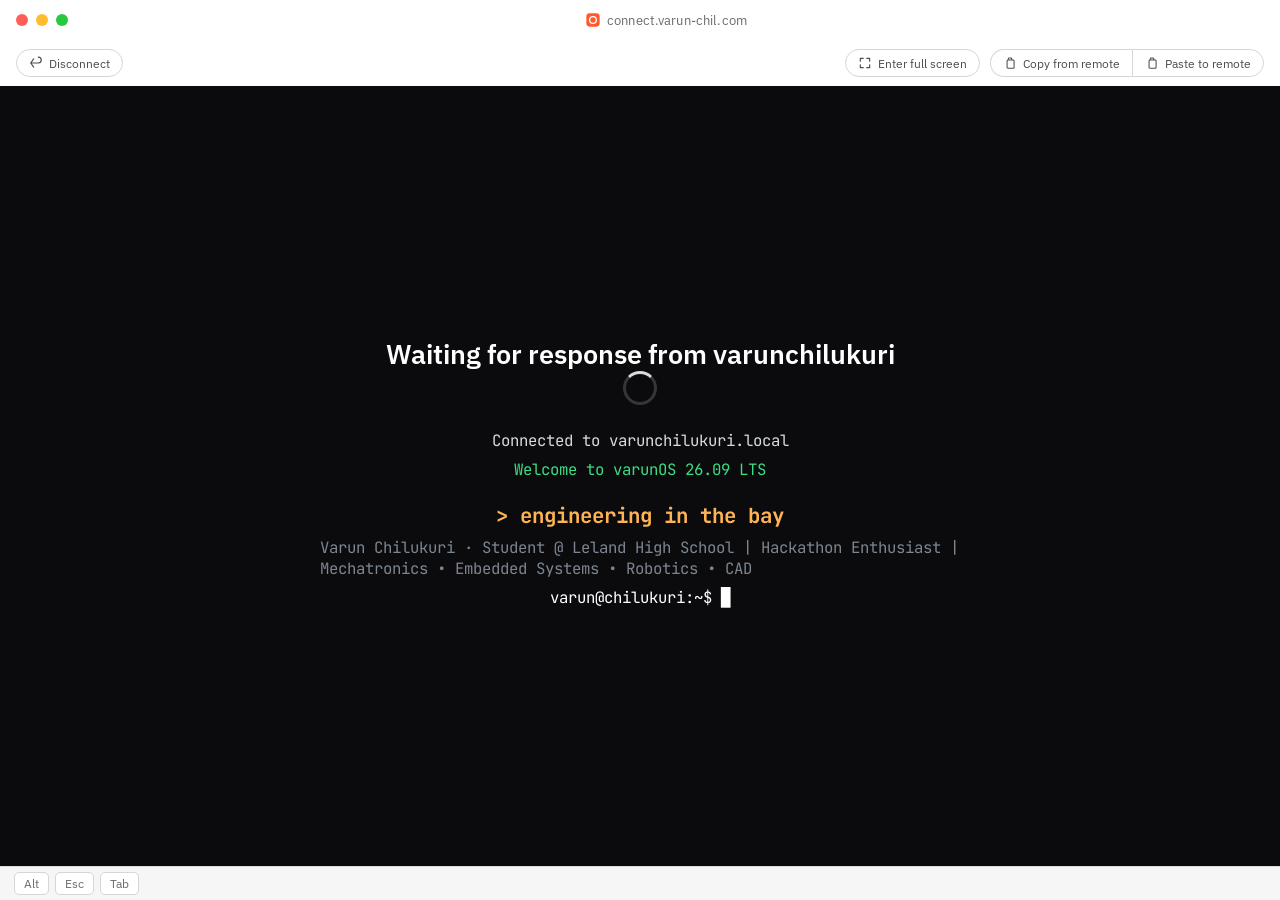
==== commit 96bca083: "General stats, remove Hope and em dashes, drop names, update About facts Co-Authored-By: Claude Opus" ====
--- a/desktop/index.html
+++ b/desktop/index.html
@@ -181,14 +181,6 @@
       </svg></span>
       <span class="d-icon-label">Street_Sweeper</span>
     </button>
-    <button type="button" class="d-icon" data-card="hope">
-      <span class="d-icon-glyph d-icon-folder" aria-hidden="true"><svg viewBox="0 0 48 40">
-        <path d="M2 10c0-1.1.9-2 2-2h11l3.2 3H44c1.1 0 2 .9 2 2v23c0 1.1-.9 2-2 2H4c-1.1 0-2-.9-2-2z" fill="url(#gradFolder)" stroke="#d99a1e" stroke-width="1"></path>
-        <path d="M2 10c0-1.1.9-2 2-2h11l3.2 3H2z" fill="url(#gradFolderTab)"></path>
-        <path d="M4 13h40v5H4z" fill="#fff" opacity="0.22"></path>
-      </svg></span>
-      <span class="d-icon-label">Hope</span>
-    </button>
     <button type="button" class="d-icon" data-card="arm">
       <span class="d-icon-glyph d-icon-folder" aria-hidden="true"><svg viewBox="0 0 48 40">
         <path d="M2 10c0-1.1.9-2 2-2h11l3.2 3H44c1.1 0 2 .9 2 2v23c0 1.1-.9 2-2 2H4c-1.1 0-2-.9-2-2z" fill="url(#gradFolder)" stroke="#d99a1e" stroke-width="1"></path>
@@ -261,7 +253,7 @@
 <div class="card win-terminal" data-card="about">
   <div class="win-titlebar">
     <span class="win-tb-icon">&gt;_</span>
-    <span class="win-tb-name">about.txt — Text Editor</span>
+    <span class="win-tb-name">about.txt · Text Editor</span>
     <span class="win-tb-nav">
       <button type="button" class="win-nav-btn" data-nav="prev" aria-label="Previous file">&#8249;</button>
       <button type="button" class="win-nav-btn" data-nav="next" aria-label="Next file">&#8250;</button>
@@ -285,10 +277,6 @@
               <span class="fact-label">Currently</span>
               <span>Leland High School</span>
             </div>
-            <div class="about-fact">
-              <span class="fact-label">Previously</span>
-              <span>Bret Harte Middle School</span>
-            </div>
           </div>
         </div>
       </div>
@@ -300,7 +288,7 @@
 <div class="card win-files" data-card="fetch">
   <div class="win-titlebar">
     <span class="win-tb-icon">&#128193;</span>
-    <span class="win-tb-name">Fetch — File Manager</span>
+    <span class="win-tb-name">Fetch · File Manager</span>
     <span class="win-tb-nav">
       <button type="button" class="win-nav-btn" data-nav="prev" aria-label="Previous file">&#8249;</button>
       <button type="button" class="win-nav-btn" data-nav="next" aria-label="Next file">&#8250;</button>
@@ -326,7 +314,7 @@
           </div>
           <h3>Fetch</h3>
           <p class="project-role">Co-Founder &amp; Hardware Lead, mechanical + electrical, roughly half the stack</p>
-          <p>Fetch is a robot that carries a trash can around a gallery and comes when you call it. You drive it around a room once and name each stop, and after that it just goes there on its own. It uses AprilTags and QR codes instead of lidar or a stored map, plus an ultrasonic e-stop so it doesn't run into anyone. Visitors call it by pointing their phone at the AprilTag next to them. Built this with my co-founder Rishith in about eight hours: he did the app and routing, I did the CAD, electronics, and hardware.</p>
+          <p>Fetch is a robot that carries a trash can around a gallery and comes when you call it. You drive it around a room once and name each stop, and after that it just goes there on its own. It uses AprilTags and QR codes instead of lidar or a stored map, plus an ultrasonic e-stop so it doesn't run into anyone. Visitors call it by pointing their phone at the AprilTag next to them. Built this with my co-founder in about eight hours: he did the app and routing, I did the CAD, electronics, and hardware.</p>
           <ul class="spec-list">
             <li><span>Compute</span> Raspberry Pi 4 + Arduino Uno R4</li>
             <li><span>Drive</span> 4× NEMA 17, mecanum wheels</li>
@@ -356,7 +344,7 @@
 <div class="card win-files" data-card="street-sweeper">
   <div class="win-titlebar">
     <span class="win-tb-icon">&#128193;</span>
-    <span class="win-tb-name">Street_Sweeper — File Manager</span>
+    <span class="win-tb-name">Street_Sweeper · File Manager</span>
     <span class="win-tb-nav">
       <button type="button" class="win-nav-btn" data-nav="prev" aria-label="Previous file">&#8249;</button>
       <button type="button" class="win-nav-btn" data-nav="next" aria-label="Next file">&#8250;</button>
@@ -407,62 +395,11 @@
   </section>
 </div>
 
-<!-- ============ HOPE ============ -->
-<div class="card win-files" data-card="hope">
-  <div class="win-titlebar">
-    <span class="win-tb-icon">&#128193;</span>
-    <span class="win-tb-name">Hope — File Manager</span>
-    <span class="win-tb-nav">
-      <button type="button" class="win-nav-btn" data-nav="prev" aria-label="Previous file">&#8249;</button>
-      <button type="button" class="win-nav-btn" data-nav="next" aria-label="Next file">&#8250;</button>
-    </span>
-    <span class="win-tb-btns"><button type="button" class="win-btn win-min" tabindex="-1"></button><button type="button" class="win-btn win-max" data-maximize tabindex="-1"></button><button class="win-btn win-close" data-close aria-label="Close"></button></span>
-  </div>
-  <section class="win-body section projects">
-    <div class="win-content">
-      <div class="section-head">
-        <span class="section-num">part_04</span>
-        <h2>Hope/</h2>
-      </div>
-
-      <article class="project-card flagship">
-        <div class="project-media">
-          <img src="../images/hope-rail.jpg" alt="Hope's V-slot rail assembly with NEMA17 stepper, carriage, and TB6600 driver electronics">
-          <img src="../images/hope-workbench.jpg" alt="Hope's rail assembly on the workbench, wired to the microstepping driver mid-build">
-        </div>
-        <div class="project-body">
-          <div class="project-kicker">
-            <span class="badge">IN PROGRESS · SEARCH &amp; RESCUE</span>
-          </div>
-          <h3>Hope <span class="subname">(Rail-Mounted Rubble Scanner)</span></h3>
-          <p class="project-role">Building with Rishith and one more teammate, in progress</p>
-          <p>A rail-mounted scanner for search-and-rescue. Basically: a 24GHz mmWave radar can tell if something's moving or just sitting there, but it has no idea where. So instead of hunting for a fancier sensor, we just move a cheap one. A NEMA17 stepper drags it down a 400mm V-slot rail on a GT2 belt, stopping every so often to take a reading, which adds up to a full scan across a rubble pile. A Raspberry Pi runs the whole thing and serves a Flask page over its own WiFi so you can watch results come in live, color-coded.</p>
-          <ul class="spec-list">
-            <li><span>Sensing</span> 24GHz mmWave radar + webcam + laser marker</li>
-            <li><span>Motion</span> NEMA17 + GT2 belt, 400mm V-slot rail</li>
-            <li><span>Software</span> Pi control loop + Flask web GUI, live UART parsing</li>
-            <li><span>Scope</span> Detects motion/presence, not vital signs (a triage tool)</li>
-          </ul>
-          <div class="skill-tags">
-            <span class="skill-tag">mmWave Radar</span>
-            <span class="skill-tag">UART Frame Parsing</span>
-            <span class="skill-tag">Stepper Motor Control</span>
-            <span class="skill-tag">Raspberry Pi</span>
-            <span class="skill-tag">Flask</span>
-            <span class="skill-tag">GT2 Belt Drive Design</span>
-            <span class="skill-tag">V-Slot Rail Assembly</span>
-          </div>
-        </div>
-      </article>
-    </div>
-  </section>
-</div>
-
 <!-- ============ HOCDIUTEMPUSSUMPSIT ============ -->
 <div class="card win-files" data-card="arm">
   <div class="win-titlebar">
     <span class="win-tb-icon">&#128193;</span>
-    <span class="win-tb-name">HocDiuTempusSumpsit — File Manager</span>
+    <span class="win-tb-name">HocDiuTempusSumpsit · File Manager</span>
     <span class="win-tb-nav">
       <button type="button" class="win-nav-btn" data-nav="prev" aria-label="Previous file">&#8249;</button>
       <button type="button" class="win-nav-btn" data-nav="next" aria-label="Next file">&#8250;</button>
@@ -515,7 +452,7 @@
 <div class="card win-files" data-card="ceres">
   <div class="win-titlebar">
     <span class="win-tb-icon">&#128193;</span>
-    <span class="win-tb-name">Ceres — File Manager</span>
+    <span class="win-tb-name">Ceres · File Manager</span>
     <span class="win-tb-nav">
       <button type="button" class="win-nav-btn" data-nav="prev" aria-label="Previous file">&#8249;</button>
       <button type="button" class="win-nav-btn" data-nav="next" aria-label="Next file">&#8250;</button>
@@ -540,8 +477,8 @@
             <span class="badge badge-win">2ND PLACE · OPEN HARDWARE TRACK · BERKELEY ROBOTICS HACKATHON · 80+ TEAMS</span>
           </div>
           <h3>Ceres</h3>
-          <p class="project-role">Co-Founder &amp; Hardware Lead; Rishith led the software</p>
-          <p>Ceres is an agriculture robot built to make crop monitoring affordable, since most agriculture robots are expensive and complicated to run. It drives itself through rows of plants and points a pan-tilt camera at the leaves, running a VLM we trained ourselves to spot parasites and diseased leaves and report them back. A rack-and-pinion arm lowers an Adafruit STEMMA soil sensor into the ground at each stop to read moisture, temperature, and soil quality. Built this with my co-founder Rishith in about seven hours: I did the hardware, he did the software, and when our SD card corrupted mid-build we kept the whole thing alive by flashing a USB stick with Pi Imager and running off that instead.</p>
+          <p class="project-role">Co-Founder &amp; Hardware Lead; my co-founder led the software</p>
+          <p>Ceres is an agriculture robot built to make crop monitoring affordable, since most agriculture robots are expensive and complicated to run. It drives itself through rows of plants and points a pan-tilt camera at the leaves, running a VLM we trained ourselves to spot parasites and diseased leaves and report them back. A rack-and-pinion arm lowers an Adafruit STEMMA soil sensor into the ground at each stop to read moisture, temperature, and soil quality. Built this with my co-founder in about seven hours: I did the hardware, he did the software, and when our SD card corrupted mid-build we kept the whole thing alive by flashing a USB stick with Pi Imager and running off that instead.</p>
           <ul class="spec-list">
             <li><span>Compute</span> Raspberry Pi 4 + Arduino Mega</li>
             <li><span>Drive</span> 4× DC motors, 4-wheel drivetrain, dual L298N drivers</li>
@@ -572,7 +509,7 @@
 <div class="card win-files" data-card="morebuilds">
   <div class="win-titlebar">
     <span class="win-tb-icon">&#128193;</span>
-    <span class="win-tb-name">more_builds — File Manager</span>
+    <span class="win-tb-name">more_builds · File Manager</span>
     <span class="win-tb-nav">
       <button type="button" class="win-nav-btn" data-nav="prev" aria-label="Previous file">&#8249;</button>
       <button type="button" class="win-nav-btn" data-nav="next" aria-label="Next file">&#8250;</button>
@@ -668,7 +605,7 @@
 <div class="card win-terminal" data-card="skills">
   <div class="win-titlebar">
     <span class="win-tb-icon">&gt;_</span>
-    <span class="win-tb-name">skills.cfg — Text Editor</span>
+    <span class="win-tb-name">skills.cfg · Text Editor</span>
     <span class="win-tb-nav">
       <button type="button" class="win-nav-btn" data-nav="prev" aria-label="Previous file">&#8249;</button>
       <button type="button" class="win-nav-btn" data-nav="next" aria-label="Next file">&#8250;</button>
@@ -706,7 +643,7 @@
 <div class="card win-terminal" data-card="awards">
   <div class="win-titlebar">
     <span class="win-tb-icon">&gt;_</span>
-    <span class="win-tb-name">awards.log — tail -f</span>
+    <span class="win-tb-name">awards.log · tail -f</span>
     <span class="win-tb-nav">
       <button type="button" class="win-nav-btn" data-nav="prev" aria-label="Previous file">&#8249;</button>
       <button type="button" class="win-nav-btn" data-nav="next" aria-label="Next file">&#8250;</button>
@@ -748,7 +685,7 @@
           <span class="award-mark">04</span>
           <div>
             <h4>2nd Place, Open Hardware Track · Berkeley Robotics Hackathon (80+ Teams)</h4>
-            <p>For <strong>Ceres</strong>, co-founded and co-built as hardware lead. Designed, printed, wired, and demoed inside a 7-hour build window, against 80 teams of college students from Berkeley, UCLA, and Stanford — we were the only high schoolers there.</p>
+            <p>For <strong>Ceres</strong>, co-founded and co-built as hardware lead. Designed, printed, wired, and demoed inside a 7-hour build window, against 80 teams of college students from Berkeley, UCLA, and Stanford · we were the only high schoolers there.</p>
           </div>
         </div>
       </div>
@@ -760,7 +697,7 @@
 <div class="card win-terminal" data-card="contact">
   <div class="win-titlebar">
     <span class="win-tb-icon">&gt;_</span>
-    <span class="win-tb-name">contact.sh — bash</span>
+    <span class="win-tb-name">contact.sh · bash</span>
     <span class="win-tb-nav">
       <button type="button" class="win-nav-btn" data-nav="prev" aria-label="Previous file">&#8249;</button>
       <button type="button" class="win-nav-btn" data-nav="next" aria-label="Next file">&#8250;</button>
